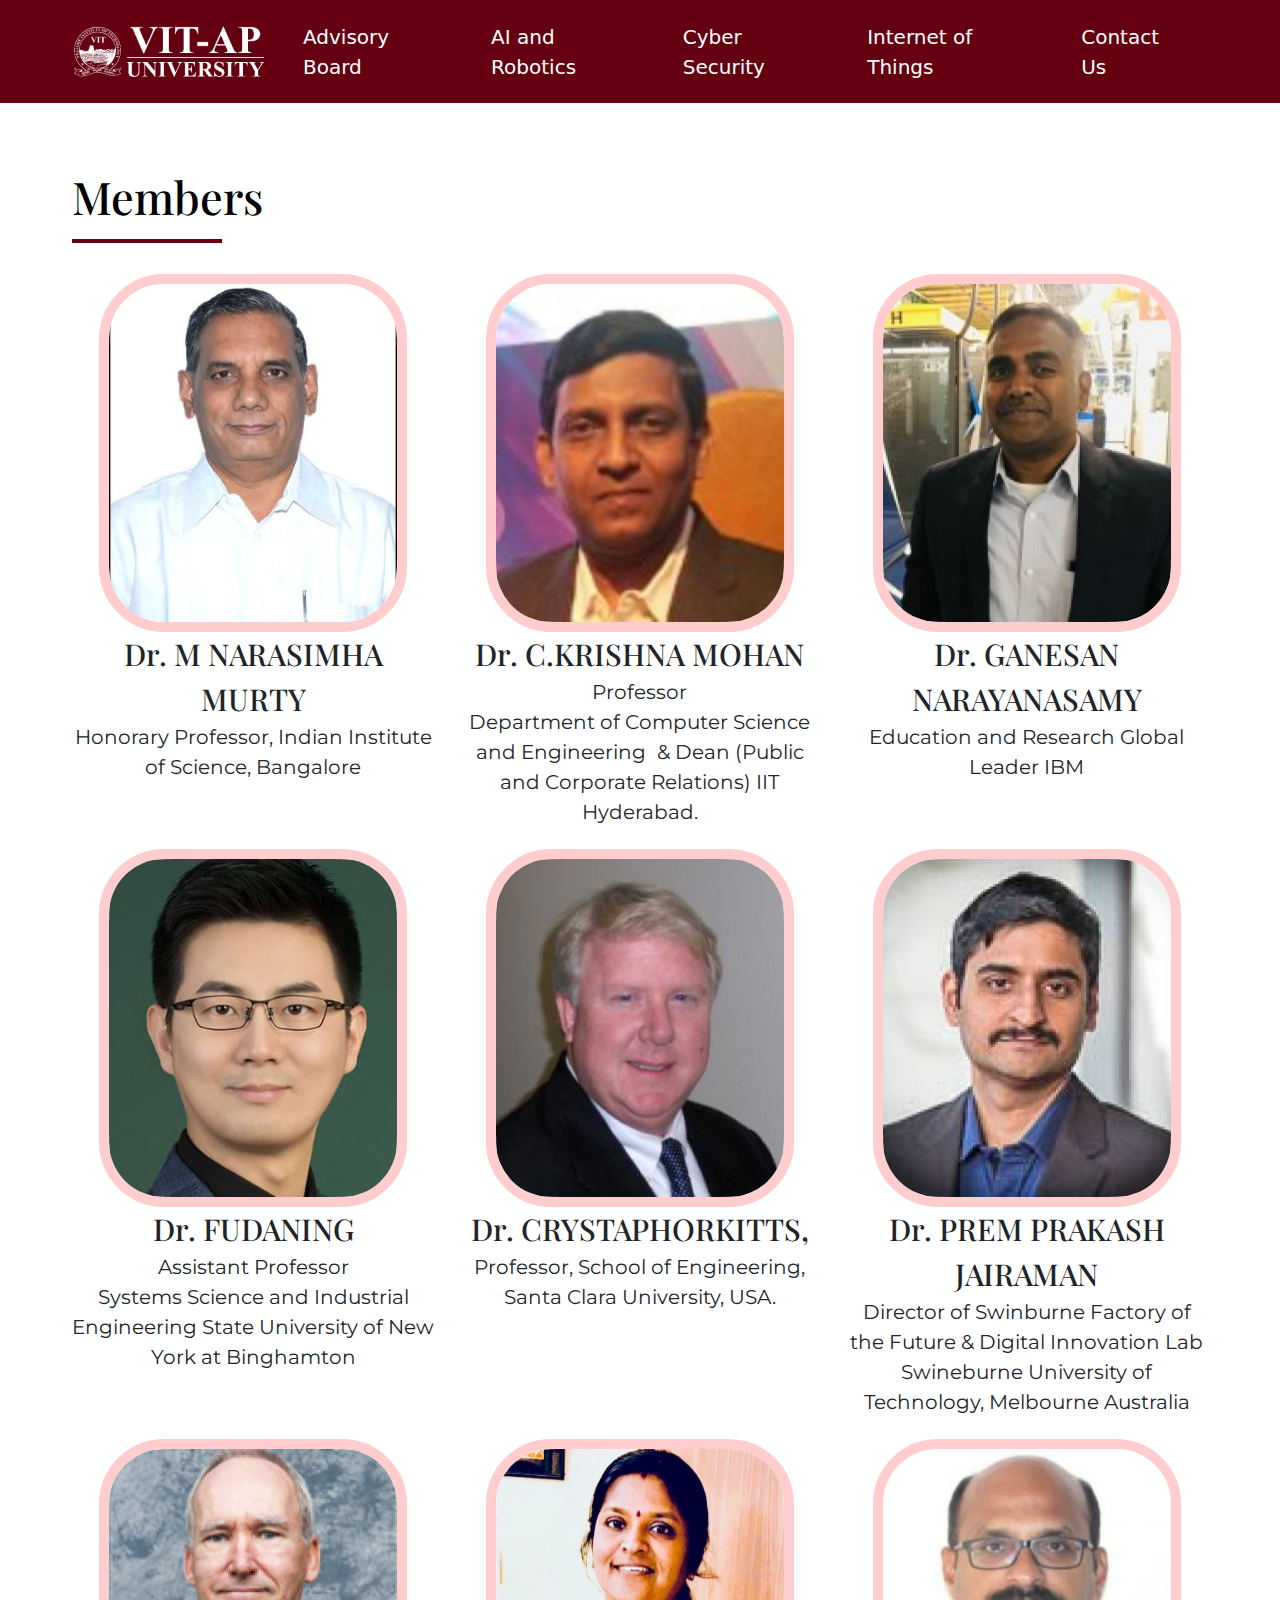
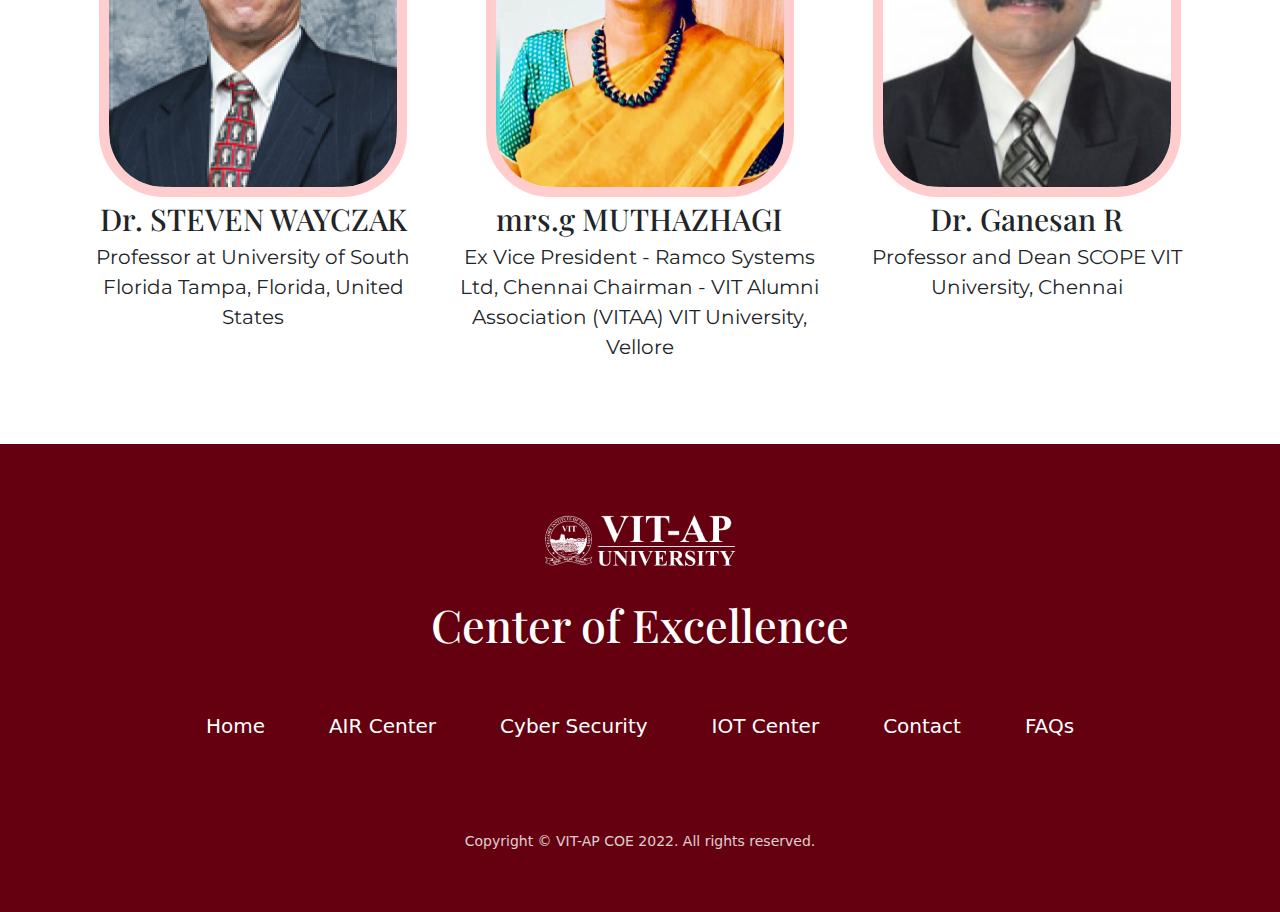
==== advisory.html @ a1fdff77 "frontend" ====
<!DOCTYPE html>
<html lang="en">
<head>
    <meta charset="UTF-8">
    <meta http-equiv="X-UA-Compatible" content="IE=edge">
    <meta name="viewport" content="width=device-width, initial-scale=1.0">
    <link rel="stylesheet" href="css/bootstrap.min.css">
    <link href="https://fonts.googleapis.com/css2?family=Montserrat:wght@500&display=swap" rel="stylesheet">
<link href="https://fonts.googleapis.com/css2?family=Playfair+Display:wght@500&display=swap" rel="stylesheet">
<link href="https://fonts.googleapis.com/css2?family=Montserrat&display=swap" rel="stylesheet">
    <link rel="stylesheet" href="air.css">
    <title>VIT-AP</title>
</head>
<body>
    <nav class="navbar navbar-expand-lg navbar-light ">
        <div class="container-fluid">
            <a class="navbar-brand" href="index.html#homepage">
                <img src="images/formlogo.png" alt="" srcset="">
            </a>
            <button class="navbar-toggler" type="button" data-bs-toggle="collapse" data-bs-target="#navbarNav"
                aria-controls="navbarNav" aria-expanded="false" aria-label="Toggle navigation">
                <span class="navbar-toggler-icon"></span>
            </button>
            <div class="collapse navbar-collapse" id="navbarNav">
                <ul class="ms-auto navbar-nav">
                    <li class="nav-item">
                        <a class="nav-link"href="advisory.html">Advisory Board</a>
                    </li>
                    <li class="nav-item">
                        <a class="nav-link" href="air.html">AI and Robotics</a>
                    </li>
                    <li class="nav-item">
                        <a class="nav-link" href="cs.html">Cyber Security</a>
                    </li>
                    <li class="nav-item">
                        <a class="nav-link" href="iot.html">Internet of Things</a>
                    </li>
                    
                    <li class="nav-item">
                        <a class="nav-link"href="contactus.html">Contact Us</a>
                    </li>
                </ul>
            </div>
        </div>
    </nav>
    <div class="main__body">
        <div class="row">
            <div class="text__box col-lg-9">
                <h1>Members</h1>
                <hr>
            </div>
            <div class="profile_images col-lg-4">
                <figure><img src="images/image1.png" alt="" class="images_subject">
                    <figcaption class="image_caption">Dr. M NARASIMHA MURTY</figcaption>
                    <figcaption>Honorary Professor,

                        Indian Institute of Science,
                        
                        Bangalore </figcaption>
                </figure>

            </div>
            <div class="profile_images col-lg-4">
                <figure>
                    <img src="images/Rectangle 5.jpg" alt="" class="images_subject">
                    <figcaption class="image_caption">Dr. C.KRISHNA MOHAN</figcaption>
                    <figcaption>Professor</figcaption>
                    <figcaption>
                        Department of Computer Science and Engineering   &
                        
                        Dean (Public and Corporate Relations)
                        
                        IIT Hyderabad.</figcaption>
                </figure>

            </div>
            <div class="profile_images col-lg-4">
                <figure>
                    <img src="images/image3.png" alt="" class="images_subject">
                    <figcaption class="image_caption">Dr. GANESAN NARAYANASAMY</figcaption>
                    <figcaption>Education and Research Global Leader

                        IBM </figcaption>
                </figure>
            </div>
            <div class="profile_images col-lg-4">
                <figure>
                    <img src="images/image4.png" alt="" class="images_subject">
                    <figcaption class="image_caption">Dr. FUDANING</figcaption>
                    <figcaption>Assistant Professor </figcaption>
                    <figcaption>Systems Science and Industrial Engineering

                        State University of New York at Binghamton</figcaption>
                </figure>
            </div>
            <div class="profile_images col-lg-4">
                <figure>
                    <img src="images/image5.png" alt="" class="images_subject">
                    <figcaption class="image_caption">Dr. CRYSTAPHORKITTS,</figcaption>
                    <figcaption>Professor, School of Engineering, </figcaption>
                    <figcaption>Santa Clara University, USA.</figcaption>
                </figure>
            </div>
            <div class="profile_images col-lg-4">
                <figure>
                    <img src="images/image6.png" alt="" class="images_subject">
                    <figcaption class="image_caption">Dr. PREM PRAKASH JAIRAMAN</figcaption>
                    <figcaption>Director of Swinburne Factory of the Future

                        & Digital Innovation Lab
                        
                        Swineburne University of Technology, 
                        
                        Melbourne Australia </figcaption>
                </figure>
            </div>
            <div class="profile_images col-lg-4">
                <figure>
                    <img src="images/image7.png" alt="" class="images_subject">
                    <figcaption class="image_caption">Dr. STEVEN WAYCZAK</figcaption>
                    <figcaption>Professor at University of South Florida

                        Tampa, Florida, United States 
                        </figcaption>
                </figure>
            </div>
            <div class="profile_images col-lg-4">
                <figure>
                    <img src="images/image8.png" alt="" class="images_subject">
                    <figcaption class="image_caption">mrs.g MUTHAZHAGI</figcaption>
                    <figcaption>Ex Vice President - Ramco Systems Ltd, Chennai Chairman - VIT Alumni Association (VITAA) VIT University, Vellore</figcaption>
                </figure>
            </div>
            <div class="profile_images col-lg-4">
                <figure>
                    <img src="images/image9.png" alt="" class="images_subject">
                    <figcaption class="image_caption">Dr. Ganesan R</figcaption>
                    <figcaption>Professor and Dean SCOPE VIT University, Chennai</figcaption>
                </figure>
            </div>
        </div>
    </div>
    <footer class="footer__wrapper">
        <div class="footer__inner">
            <img src="images/formlogo.png" alt="" srcset="">
            <h1>Center of Excellence</h1>
            <div class="row mx-auto">
                <div style="width: fit-content;"><a href="index.html" class="nav-link">Home</a></div>
                <div style="width: fit-content;"><a href="air.html" class="nav-link">AIR Center</a></div>
                <div style="width: fit-content;"><a href="cs.html" class="nav-link">Cyber Security</a></div>
                <div style="width: fit-content;"><a href="iot.html" class="nav-link">IOT Center</a></div>
                <div style="width: fit-content;"><a href="contactus.html" class="nav-link">Contact</a></div>
                <div style="width: fit-content;"><a href="index.html" class="nav-link">FAQs</a></div>
            </div>
            <div class="row mx-auto">
                <div style="width: fit-content;"><a href="" class="social__link"><i class='bx bxl-facebook'></i></a>
                </div>
                <div style="width: fit-content;"><a href="" class="social__link"><i class='bx bxl-twitter'></i></a>
                </div>
                <div style="width: fit-content;"><a href="" class="social__link"><i class='bx bxl-instagram'></i></a>
                </div>
            </div>
            <div class="mx-auto copyright__text">Copyright © VIT-AP COE 2022. All rights reserved.</div>
        </div>
    </footer>
</body>
<script src="js/jquery-1.11.3.min.js"></script>
<script src="js/bootstrap.bundle.min.js"></script>
</html>
---- air.css ----
:root {
    --primary-color: #650010;
}
.navbar {
    background-color: var(--primary-color);
    padding: 10px 60px;
}
h1{
    font-family: Playfair Display;
font-style: normal;
font-weight: 500;
font-size: 45px;
color: #000000;
}
div {
    font-size: 20px;
}
.navbar {
    background-color: var(--primary-color);
    padding: 10px 60px;
}

.nav-link {
    color: white !important;
    font-size: 20px;
    padding: 0px 20px !important;
}

.main__body {
    padding: 60px;
}

hr {
    border: solid 2px var(--primary-color);
    font-weight: bold;
    opacity: 1;
    width: 150px;
    margin-bottom: 25px;
}

h3 {
    color: var(--primary-color);
}

.main__body div {
    margin: 3px 0px;
}

/* .text__box {
    text-align: justify;
} */

.img__box {
    display: flex;
    align-items: center;
    justify-content: center;
    flex-direction: column;
}

.img__box img {
    width: 100%;
}

.footer__wrapper {
    background-color: var(--primary-color);
    text-align: center;
    padding: 60px;
}

.footer__wrapper h1 {
    color: white;
    margin-top: 20px;
    justify-content: center;
    justify-items: center;
    align-items: center;
}

.footer__wrapper .nav-link {
    padding: 0;
    font-size: 20px;
}

.footer__inner div {
    width: fit-content;
    margin-top: 30px;
}

.social__link {
    color: white;
    transition: all 0.5s;
}

.social__link:hover {
    color: rgba(255, 255, 255, 0.493);
}

.copyright__text {
    font-size: 14px;
    color: white;
    opacity: 0.8;
}
.images_subject{
    border:10px solid #FFCDCD;
    border-radius: 65px;
    width: 308px;
    height: 358px;
}
.image_caption{
    /* margin-left: 55px; */
    text-align: center;
    font-family: playfair Display;
    font-weight: 500;
    font-size: 30px;
}
figcaption{
    font-family: Montserrat;
    font-weight: 400;
    font-size: 20px;
}
.profile_images{
    text-align: center;
}
@media (max-width:1200px){ 
 .mySlides{
     flex-direction: column;
 }
 .mySlides2{
    flex-direction: column;
}

 .coursel_images{
    border:10px solid #FFCDCD;
    border-radius: 65px;
    width: 300px !important;
    height: 325px !important;
    margin: 0 !important;
  }
  .coursel_text{
    margin: 10px 20px !important;
    /* font-size: 1.2rem; */
    }
    .coursel_text2{
        padding-left: 15px; 
        margin: 10px 20px !important;
    }
}
@media (max-width:600px) {
    .home__inner {
        padding: 10px;
    }
    .navbar {
        padding: 10px;
    }
    .main__body {
        padding: 10px;
    }
    div {
        font-size: 14px;
        text-align: left;
    }
    .home__inner h1 {
        font-size: 30px;
        font-weight: 500;
        margin: 0;
    }
    .home__inner div {
        font-size: 16px;
        font-weight: 400;
    }
    .button {
        padding: 12px 18px;
        font-size: 16px;
        color: white;
        margin-right: 20px;
        margin-top: 15px;
        transition: all 0.5s;
    }
}
h4{
    font-family: Playfair Display;
    font-style: normal;
font-weight: 500;
font-size: 30px;
    font-style: normal;
    color: #FFFFFF;
}
.slideshow-container {
    position: relative;
    background: #650010;
  }
  .coursel_images{
    border:10px solid #FFCDCD;
    border-radius: 65px;
    margin-left: 55px; 
    width: 326px;
    height: 385px;
    margin-top: 26px;
    /* margin:auto ; */
  }
  /* Slides */
  .mySlides {
    display: none;
    color: white;
    align-items: center;
    padding: 0px 0px;
  }
  .mySlides2{
    display: none;
    color: white;
    align-items: center;
    padding: 0px opx;
  }
  .coursel_text{
    margin: 0px 45px !important;
  }
  .coursel_text2{
    margin: 0px 45px !important;
  }
  
  /* Next & previous buttons */
  .prev, .next {
    cursor: pointer;
    position: absolute;
    top: 50%;
    width: auto;
    /* margin-top: -30px; */
    padding: 16px;
    color: #888;
    font-weight: bold;
    font-size: 20px;
    border-radius: 0 3px 3px 0;
    user-select: none;
  }
  
  /* Position the "next button" to the right */
  .next {
    position: absolute;
    right: 0;
    border-radius: 3px 0 0 3px;
  }
  
  /* On hover, add a black background color with a little bit see-through */
  .prev:hover, .next:hover {
    background-color: rgba(0,0,0,0.8);
    color: white;
  }
  
  /* The dot/bullet/indicator container */
  .dot-container {
    text-align: center;
    padding: 20px;
    background: var(--primary-color);
  }
  .main_slide{
      background-color: #650010;
      border-radius: 15px;
      display: flex;
      flex-direction: column;
      justify-content: center;
  }
  
  /* The dots/bullets/indicators */
  .dot {
    cursor: pointer;
    height: 11px;
    width: 11px;
    margin: 0 2px;
    background-color:white;
    border-radius: 50%;
    display: inline-block;
    transition: background-color 0.6s ease;
  }
  .dot2{
    cursor: pointer;
    height: 11px;
    width: 11px;
    margin: 0 2px;
    background-color: white;
    border-radius: 50%;
    display: inline-block;
    transition: background-color 0.6s ease;
  }
  /* Add a background color to the active dot/circle */
  .active, .dot:hover {
    background-color: #717171;
  }
  
  /* Add an italic font style to all quotes */
  q {font-style: italic;}
  
  /* Add a blue color to the author */
  .author {color: cornflowerblue;}



  /* COROUSEL */
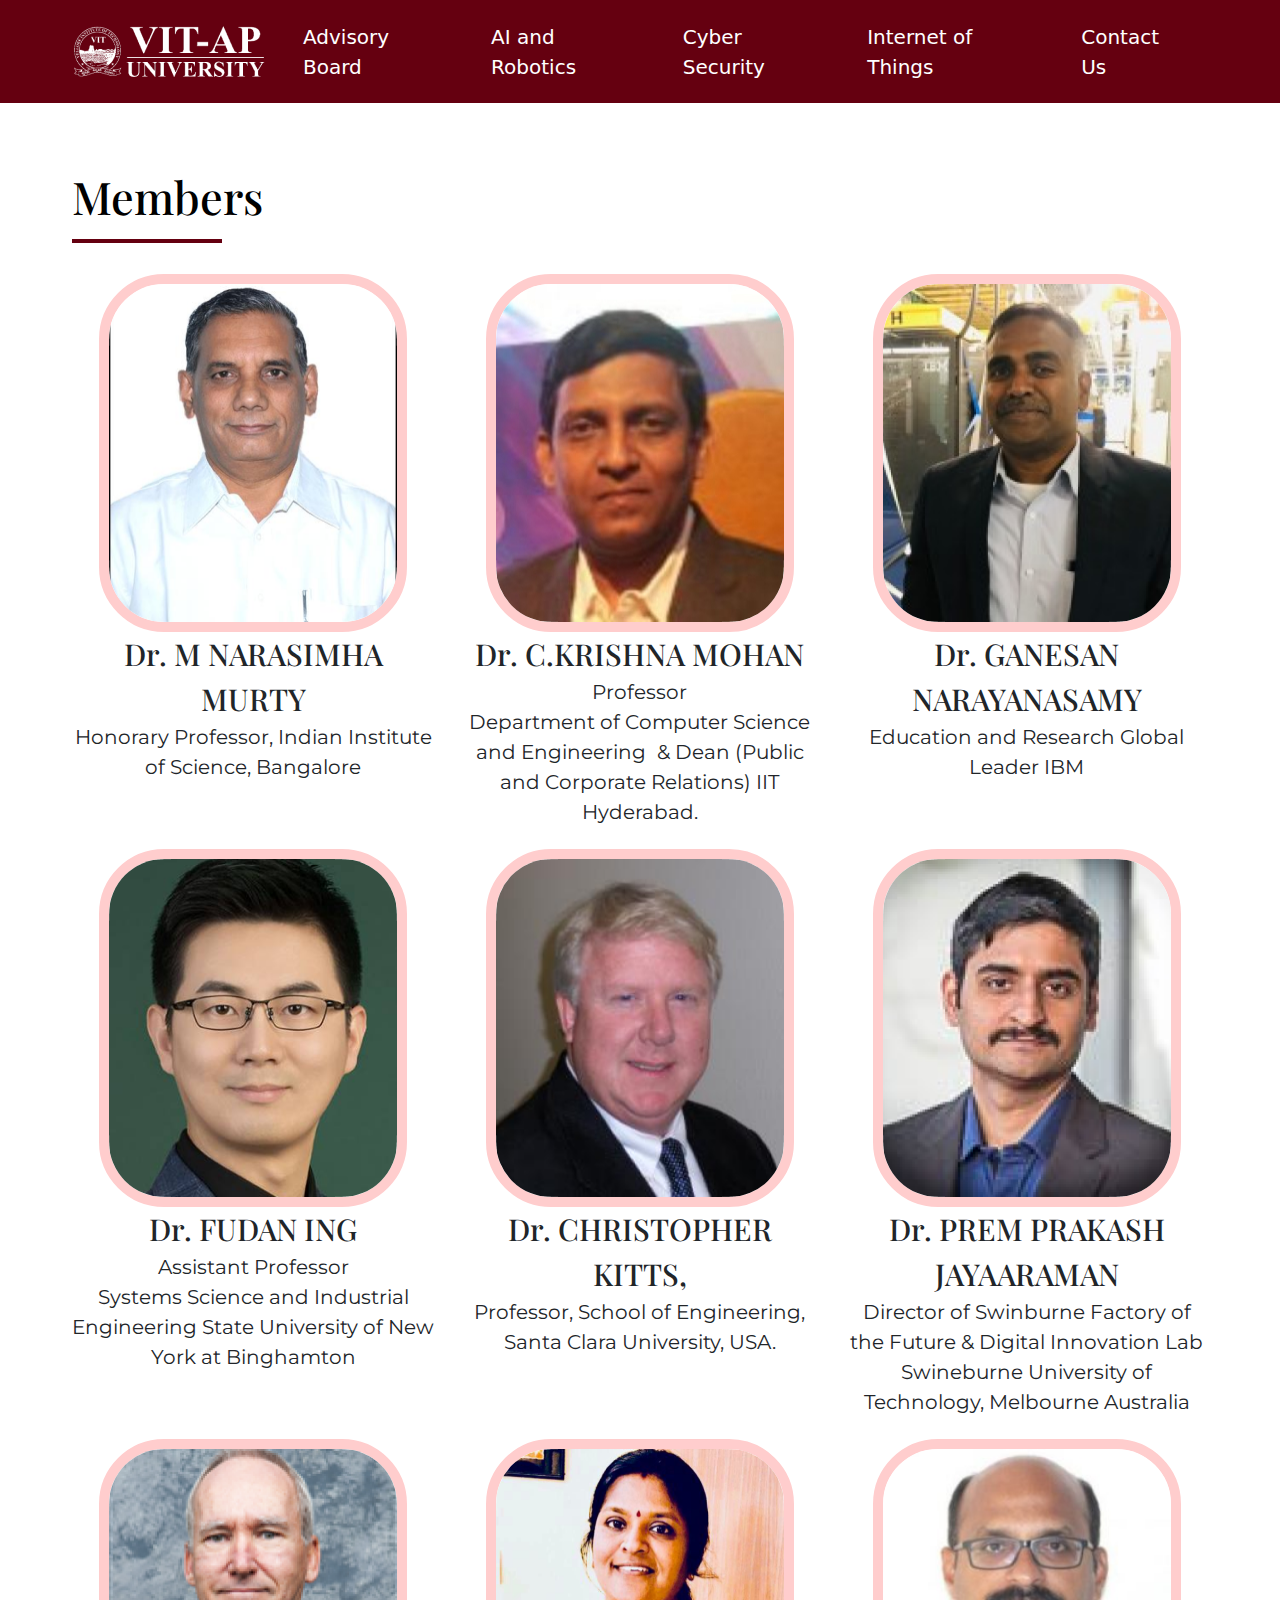
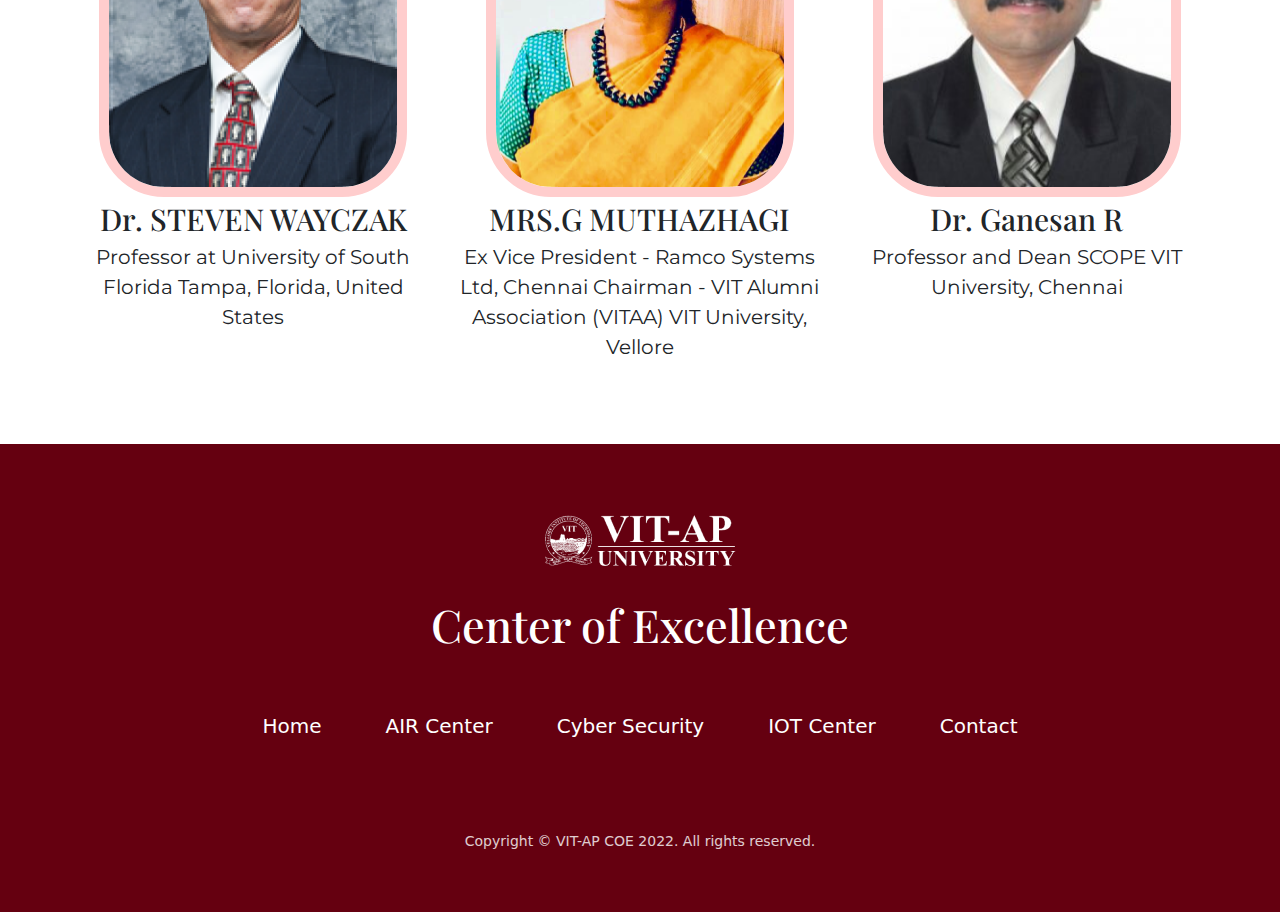
==== commit 0389b60c: "final review" ====
--- a/advisory.html
+++ b/advisory.html
@@ -86,7 +86,7 @@
             <div class="profile_images col-lg-4">
                 <figure>
                     <img src="images/image4.png" alt="" class="images_subject">
-                    <figcaption class="image_caption">Dr. FUDANING</figcaption>
+                    <figcaption class="image_caption">Dr. FUDAN ING</figcaption>
                     <figcaption>Assistant Professor </figcaption>
                     <figcaption>Systems Science and Industrial Engineering
 
@@ -96,7 +96,7 @@
             <div class="profile_images col-lg-4">
                 <figure>
                     <img src="images/image5.png" alt="" class="images_subject">
-                    <figcaption class="image_caption">Dr. CRYSTAPHORKITTS,</figcaption>
+                    <figcaption class="image_caption">Dr. CHRISTOPHER KITTS,</figcaption>
                     <figcaption>Professor, School of Engineering, </figcaption>
                     <figcaption>Santa Clara University, USA.</figcaption>
                 </figure>
@@ -104,7 +104,7 @@
             <div class="profile_images col-lg-4">
                 <figure>
                     <img src="images/image6.png" alt="" class="images_subject">
-                    <figcaption class="image_caption">Dr. PREM PRAKASH JAIRAMAN</figcaption>
+                    <figcaption class="image_caption">Dr. PREM PRAKASH JAYAARAMAN</figcaption>
                     <figcaption>Director of Swinburne Factory of the Future
 
                         & Digital Innovation Lab
@@ -127,7 +127,7 @@
             <div class="profile_images col-lg-4">
                 <figure>
                     <img src="images/image8.png" alt="" class="images_subject">
-                    <figcaption class="image_caption">mrs.g MUTHAZHAGI</figcaption>
+                    <figcaption class="image_caption">MRS.G MUTHAZHAGI</figcaption>
                     <figcaption>Ex Vice President - Ramco Systems Ltd, Chennai Chairman - VIT Alumni Association (VITAA) VIT University, Vellore</figcaption>
                 </figure>
             </div>
@@ -150,7 +150,6 @@
                 <div style="width: fit-content;"><a href="cs.html" class="nav-link">Cyber Security</a></div>
                 <div style="width: fit-content;"><a href="iot.html" class="nav-link">IOT Center</a></div>
                 <div style="width: fit-content;"><a href="contactus.html" class="nav-link">Contact</a></div>
-                <div style="width: fit-content;"><a href="index.html" class="nav-link">FAQs</a></div>
             </div>
             <div class="row mx-auto">
                 <div style="width: fit-content;"><a href="" class="social__link"><i class='bx bxl-facebook'></i></a>
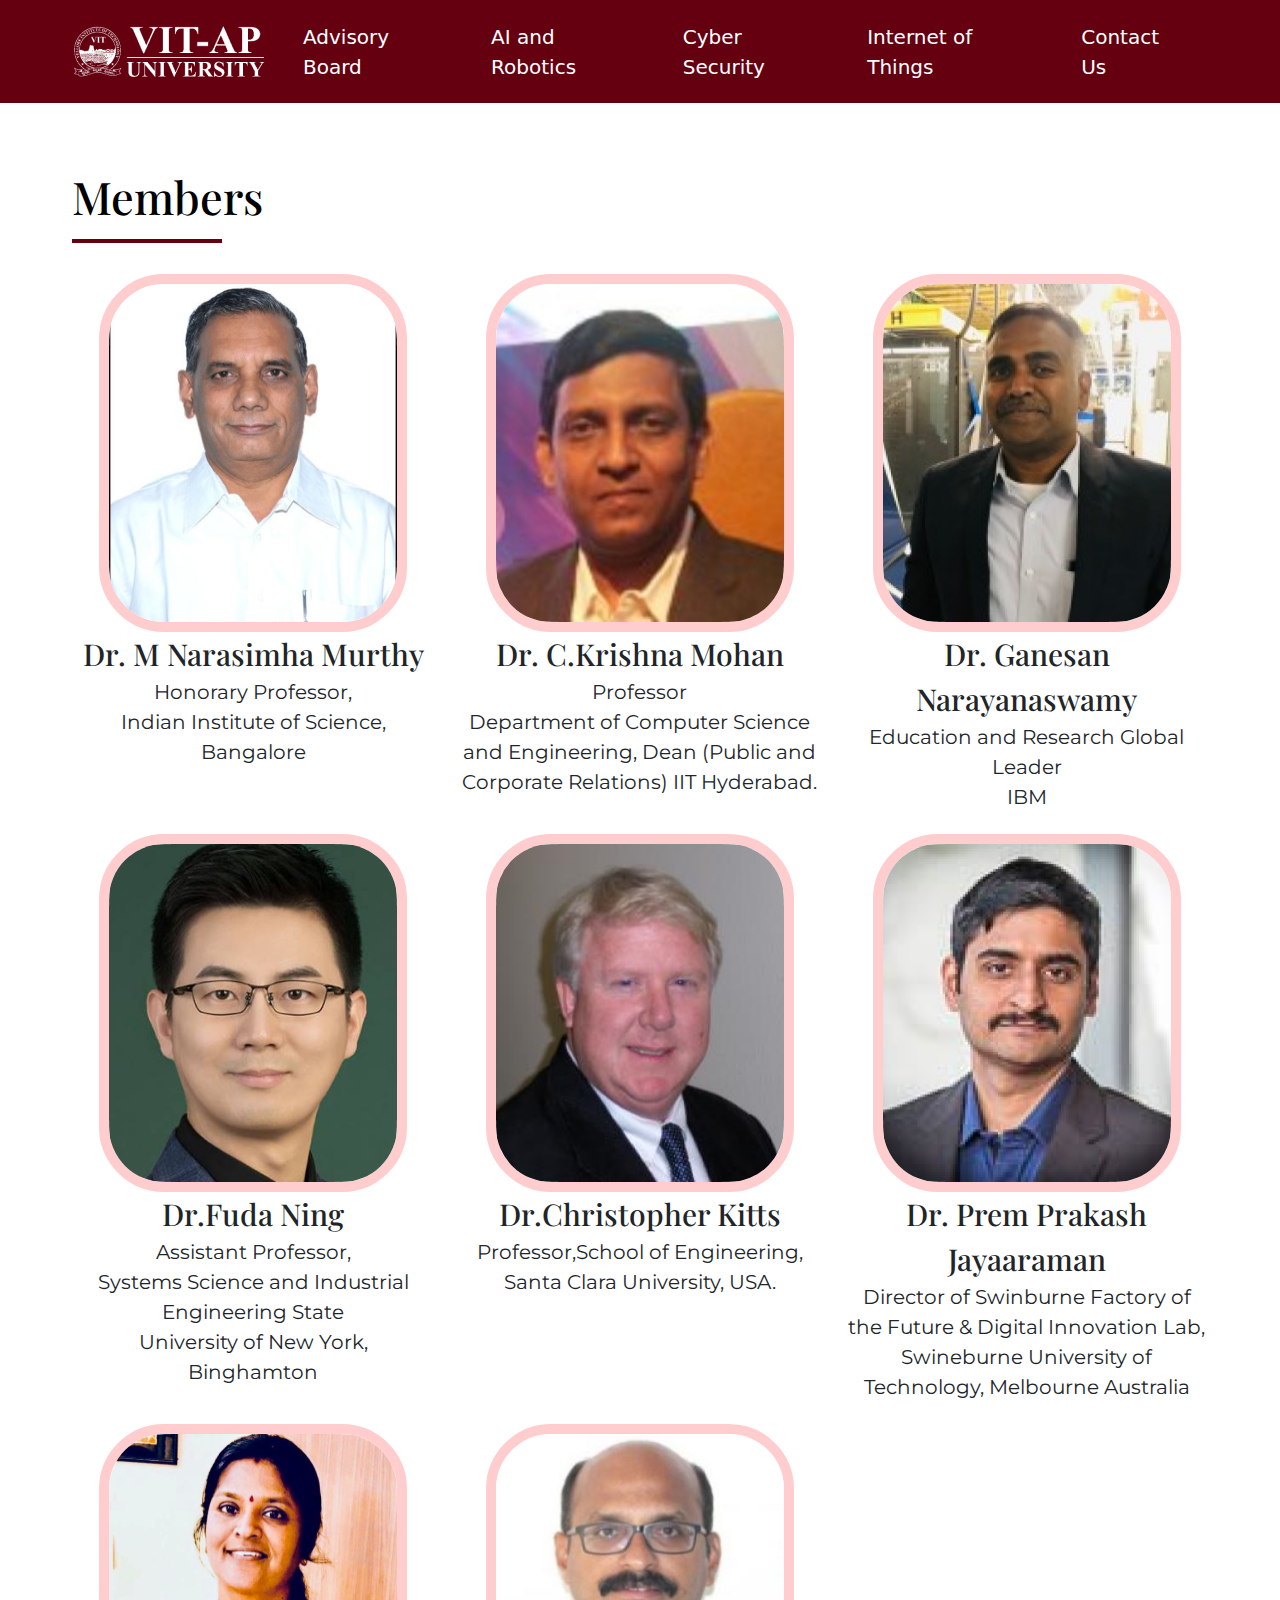
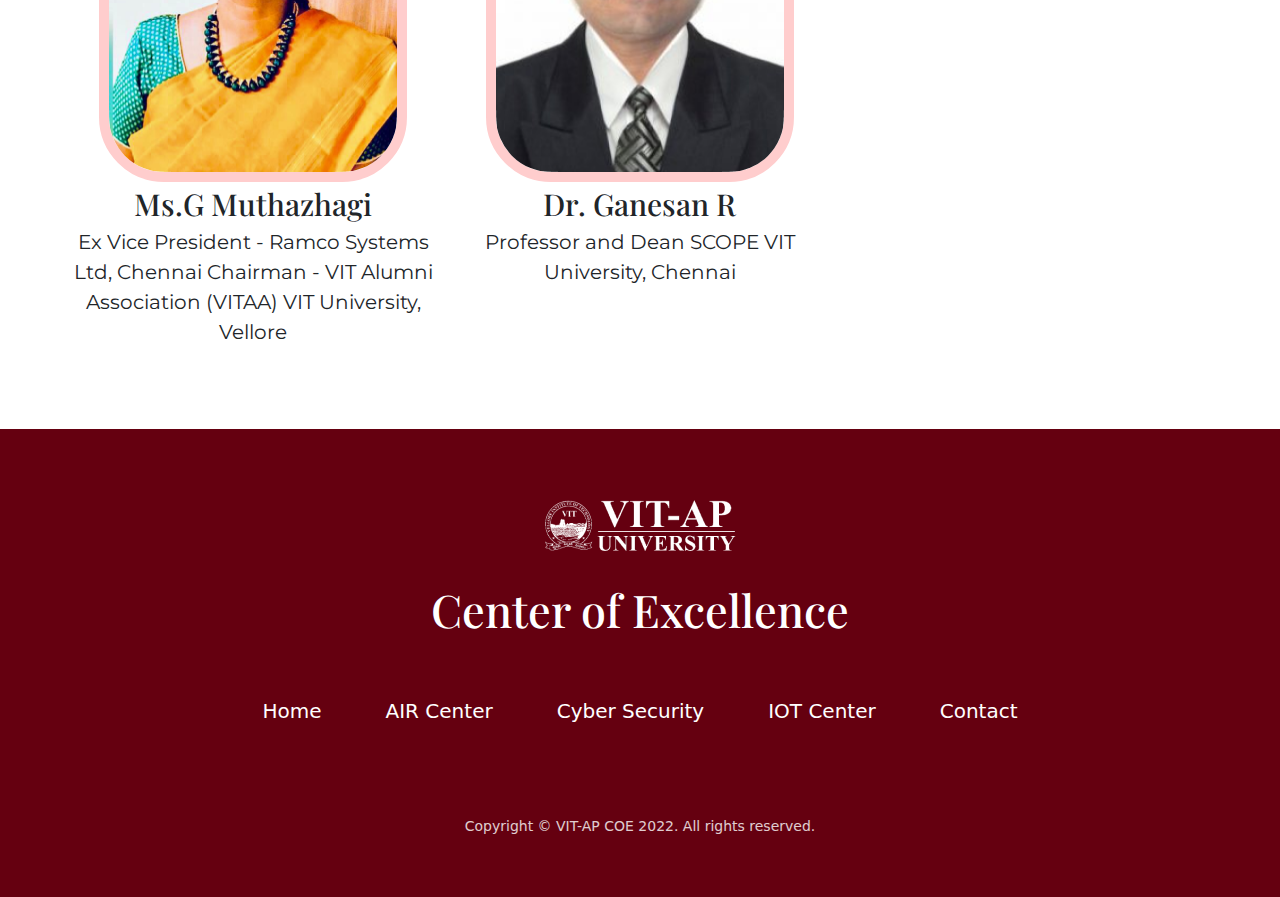
==== commit d2b8a806: "advisory board" ====
--- a/advisory.html
+++ b/advisory.html
@@ -17,7 +17,7 @@
             <a class="navbar-brand" href="index.html#homepage">
                 <img src="images/formlogo.png" alt="" srcset="">
             </a>
-            <button class="navbar-toggler" type="button" data-bs-toggle="collapse" data-bs-target="#navbarNav"
+            <button class="navbar-toggler" type="button" data-bs-toggle="collapse" data-bs-target="#navbarNav"syle="color:whiite"
                 aria-controls="navbarNav" aria-expanded="false" aria-label="Toggle navigation">
                 <span class="navbar-toggler-icon"></span>
             </button>
@@ -51,11 +51,9 @@
             </div>
             <div class="profile_images col-lg-4">
                 <figure><img src="images/image1.png" alt="" class="images_subject">
-                    <figcaption class="image_caption">Dr. M NARASIMHA MURTY</figcaption>
-                    <figcaption>Honorary Professor,
-
+                    <figcaption class="image_caption">Dr. M Narasimha Murthy</figcaption>
+                    <figcaption>Honorary Professor,<br>
                         Indian Institute of Science,
-                        
                         Bangalore </figcaption>
                 </figure>
 
@@ -63,13 +61,11 @@
             <div class="profile_images col-lg-4">
                 <figure>
                     <img src="images/Rectangle 5.jpg" alt="" class="images_subject">
-                    <figcaption class="image_caption">Dr. C.KRISHNA MOHAN</figcaption>
+                    <figcaption class="image_caption">Dr. C.Krishna Mohan</figcaption>
                     <figcaption>Professor</figcaption>
                     <figcaption>
-                        Department of Computer Science and Engineering   &
-                        
+                        Department of Computer Science and Engineering,
                         Dean (Public and Corporate Relations)
-                        
                         IIT Hyderabad.</figcaption>
                 </figure>
 
@@ -77,57 +73,52 @@
             <div class="profile_images col-lg-4">
                 <figure>
                     <img src="images/image3.png" alt="" class="images_subject">
-                    <figcaption class="image_caption">Dr. GANESAN NARAYANASAMY</figcaption>
-                    <figcaption>Education and Research Global Leader
-
+                    <figcaption class="image_caption">Dr. Ganesan Narayanaswamy</figcaption>
+                    <figcaption>Education and Research Global Leader<br>
                         IBM </figcaption>
                 </figure>
             </div>
             <div class="profile_images col-lg-4">
                 <figure>
                     <img src="images/image4.png" alt="" class="images_subject">
-                    <figcaption class="image_caption">Dr. FUDAN ING</figcaption>
-                    <figcaption>Assistant Professor </figcaption>
+                    <figcaption class="image_caption">Dr.Fuda Ning</figcaption>
+                    <figcaption>Assistant Professor,</figcaption>
                     <figcaption>Systems Science and Industrial Engineering
-
-                        State University of New York at Binghamton</figcaption>
+                        State <br>University of New York,<br>Binghamton</figcaption>
                 </figure>
             </div>
             <div class="profile_images col-lg-4">
                 <figure>
                     <img src="images/image5.png" alt="" class="images_subject">
-                    <figcaption class="image_caption">Dr. CHRISTOPHER KITTS,</figcaption>
-                    <figcaption>Professor, School of Engineering, </figcaption>
+                    <figcaption class="image_caption">Dr.Christopher Kitts</figcaption>
+                    <figcaption>Professor,School of Engineering, </figcaption>
                     <figcaption>Santa Clara University, USA.</figcaption>
                 </figure>
             </div>
             <div class="profile_images col-lg-4">
                 <figure>
                     <img src="images/image6.png" alt="" class="images_subject">
-                    <figcaption class="image_caption">Dr. PREM PRAKASH JAYAARAMAN</figcaption>
+                    <figcaption class="image_caption">Dr. Prem Prakash Jayaaraman</figcaption>
                     <figcaption>Director of Swinburne Factory of the Future
-
-                        & Digital Innovation Lab
-                        
+                        & Digital Innovation Lab,<br>
                         Swineburne University of Technology, 
-                        
                         Melbourne Australia </figcaption>
                 </figure>
             </div>
-            <div class="profile_images col-lg-4">
+            <!-- <div class="profile_images col-lg-4">
                 <figure>
                     <img src="images/image7.png" alt="" class="images_subject">
-                    <figcaption class="image_caption">Dr. STEVEN WAYCZAK</figcaption>
+                    <figcaption class="image_caption">Dr.Steven Wayczak</figcaption>
                     <figcaption>Professor at University of South Florida
 
                         Tampa, Florida, United States 
                         </figcaption>
                 </figure>
-            </div>
+            </div> -->
             <div class="profile_images col-lg-4">
                 <figure>
                     <img src="images/image8.png" alt="" class="images_subject">
-                    <figcaption class="image_caption">MRS.G MUTHAZHAGI</figcaption>
+                    <figcaption class="image_caption">Ms.G Muthazhagi</figcaption>
                     <figcaption>Ex Vice President - Ramco Systems Ltd, Chennai Chairman - VIT Alumni Association (VITAA) VIT University, Vellore</figcaption>
                 </figure>
             </div>
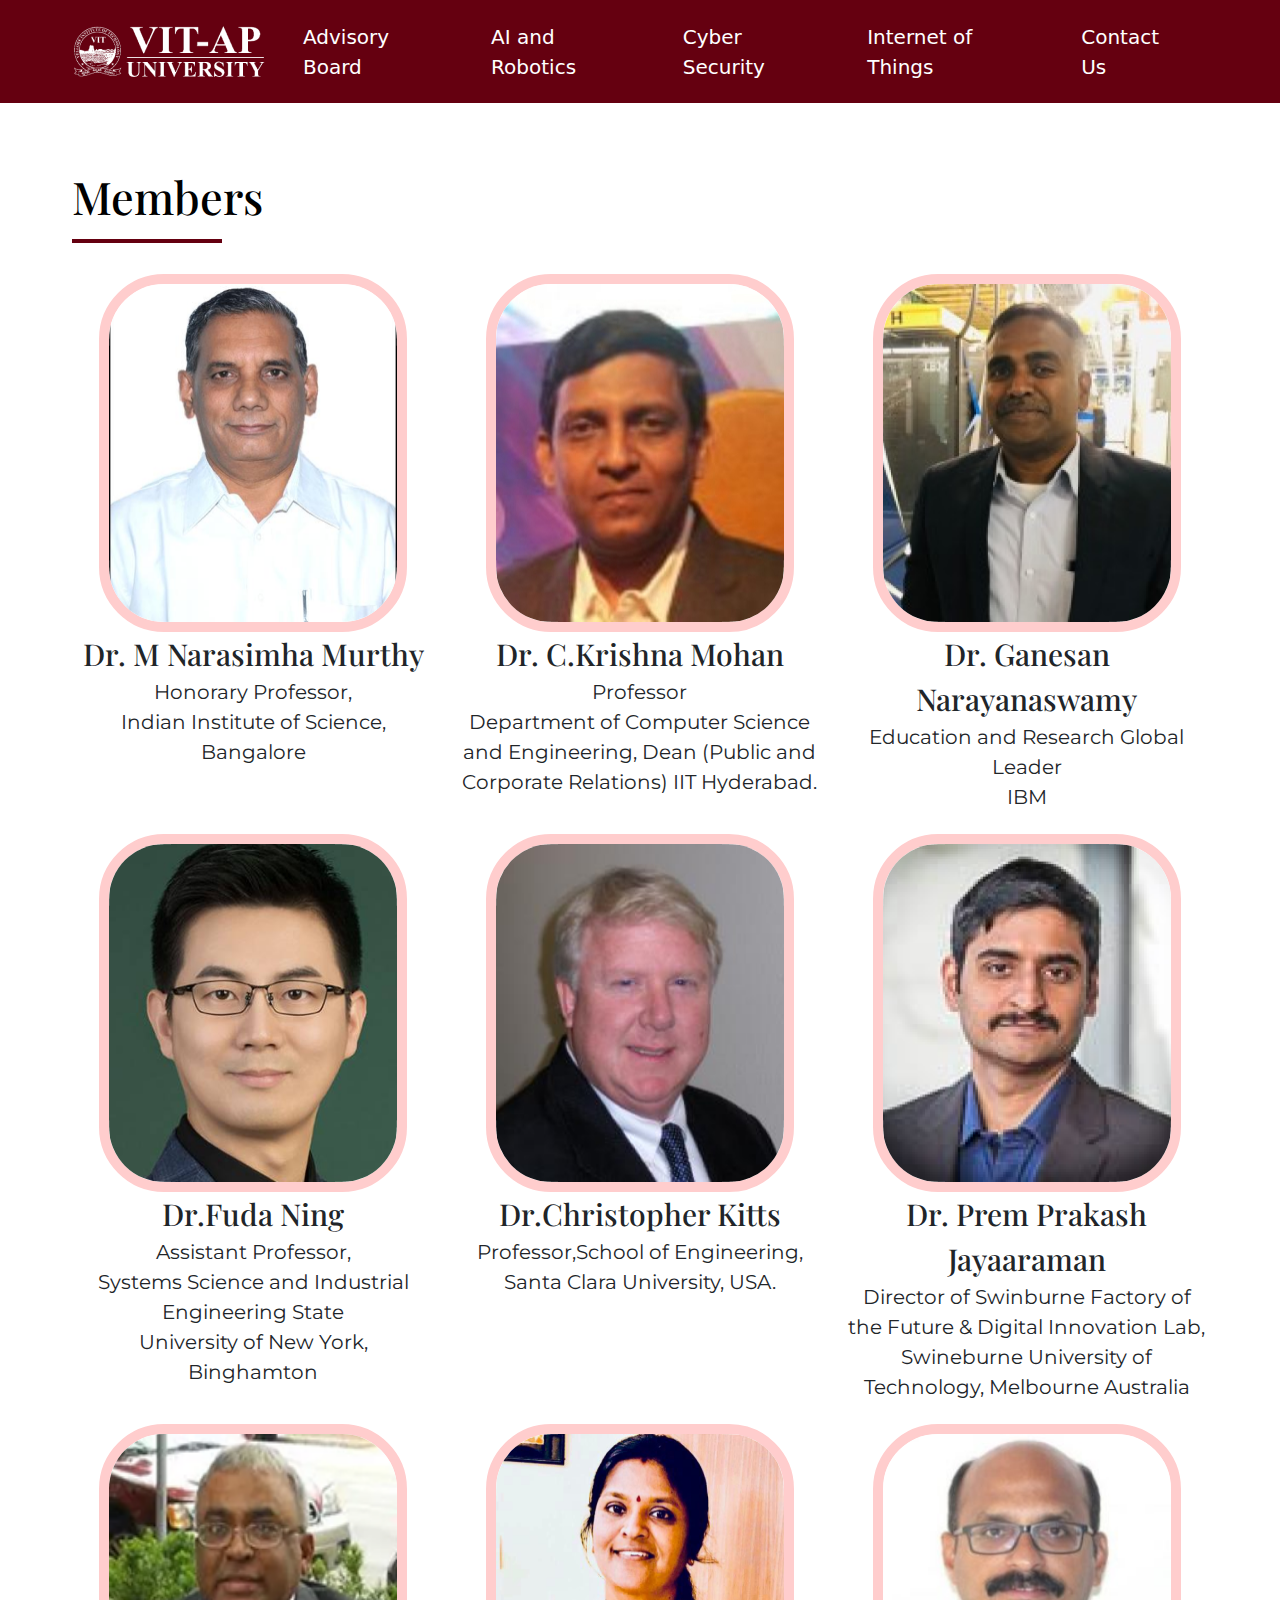
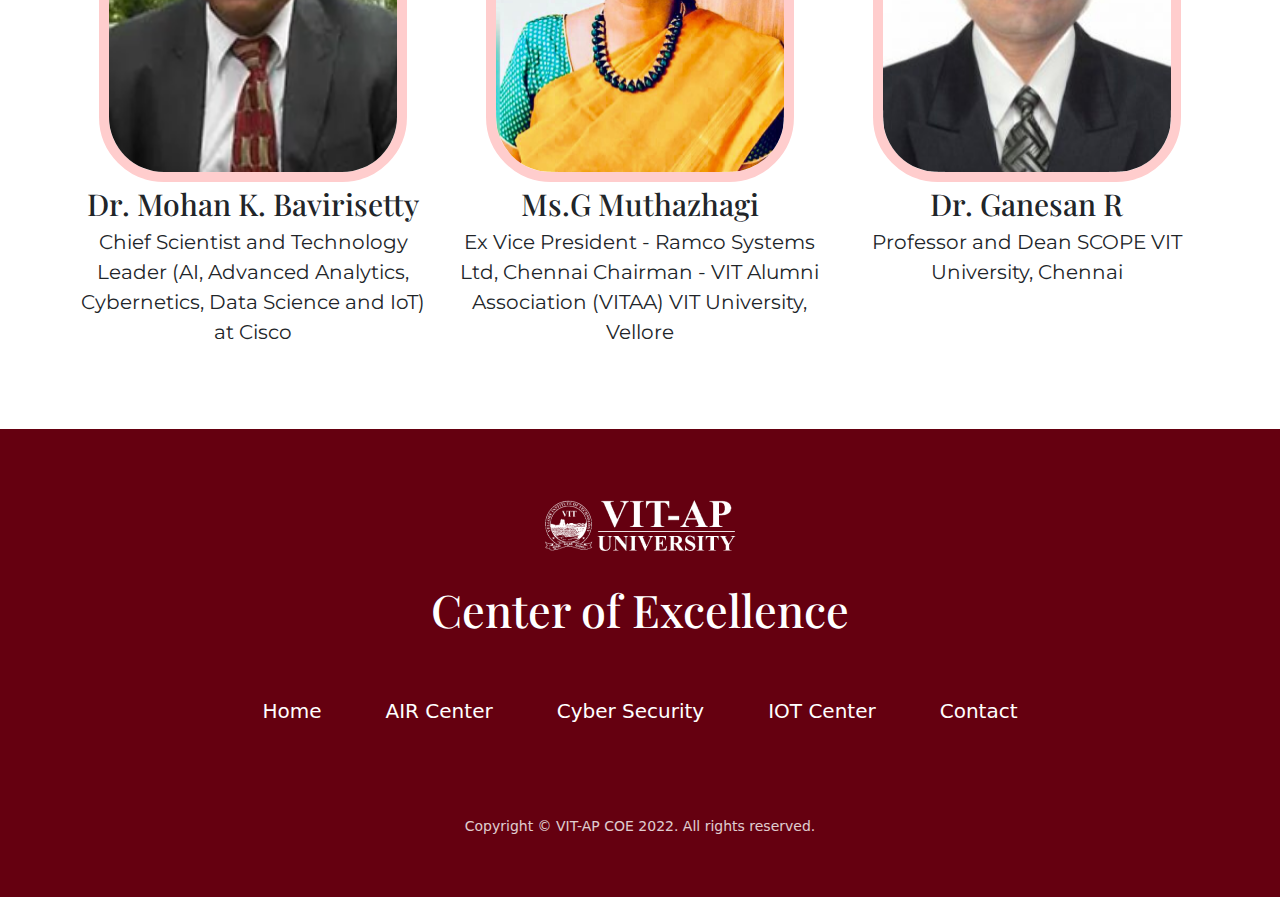
==== commit e9755899: "advisor board" ====
--- a/advisory.html
+++ b/advisory.html
@@ -105,6 +105,16 @@
                         Melbourne Australia </figcaption>
                 </figure>
             </div>
+            <div class="profile_images col-lg-4">
+                <figure>
+                    <img src="images/Advisor.png" alt="" class="images_subject">
+                    <figcaption class="image_caption">Dr. Mohan K. Bavirisetty</figcaption>
+                    <!-- <figcaption>Professor</figcaption> -->
+                    <figcaption>
+                        Chief Scientist and Technology Leader (AI, Advanced Analytics, Cybernetics, Data Science and IoT) at Cisco</figcaption>
+                </figure>
+
+            </div>
             <!-- <div class="profile_images col-lg-4">
                 <figure>
                     <img src="images/image7.png" alt="" class="images_subject">
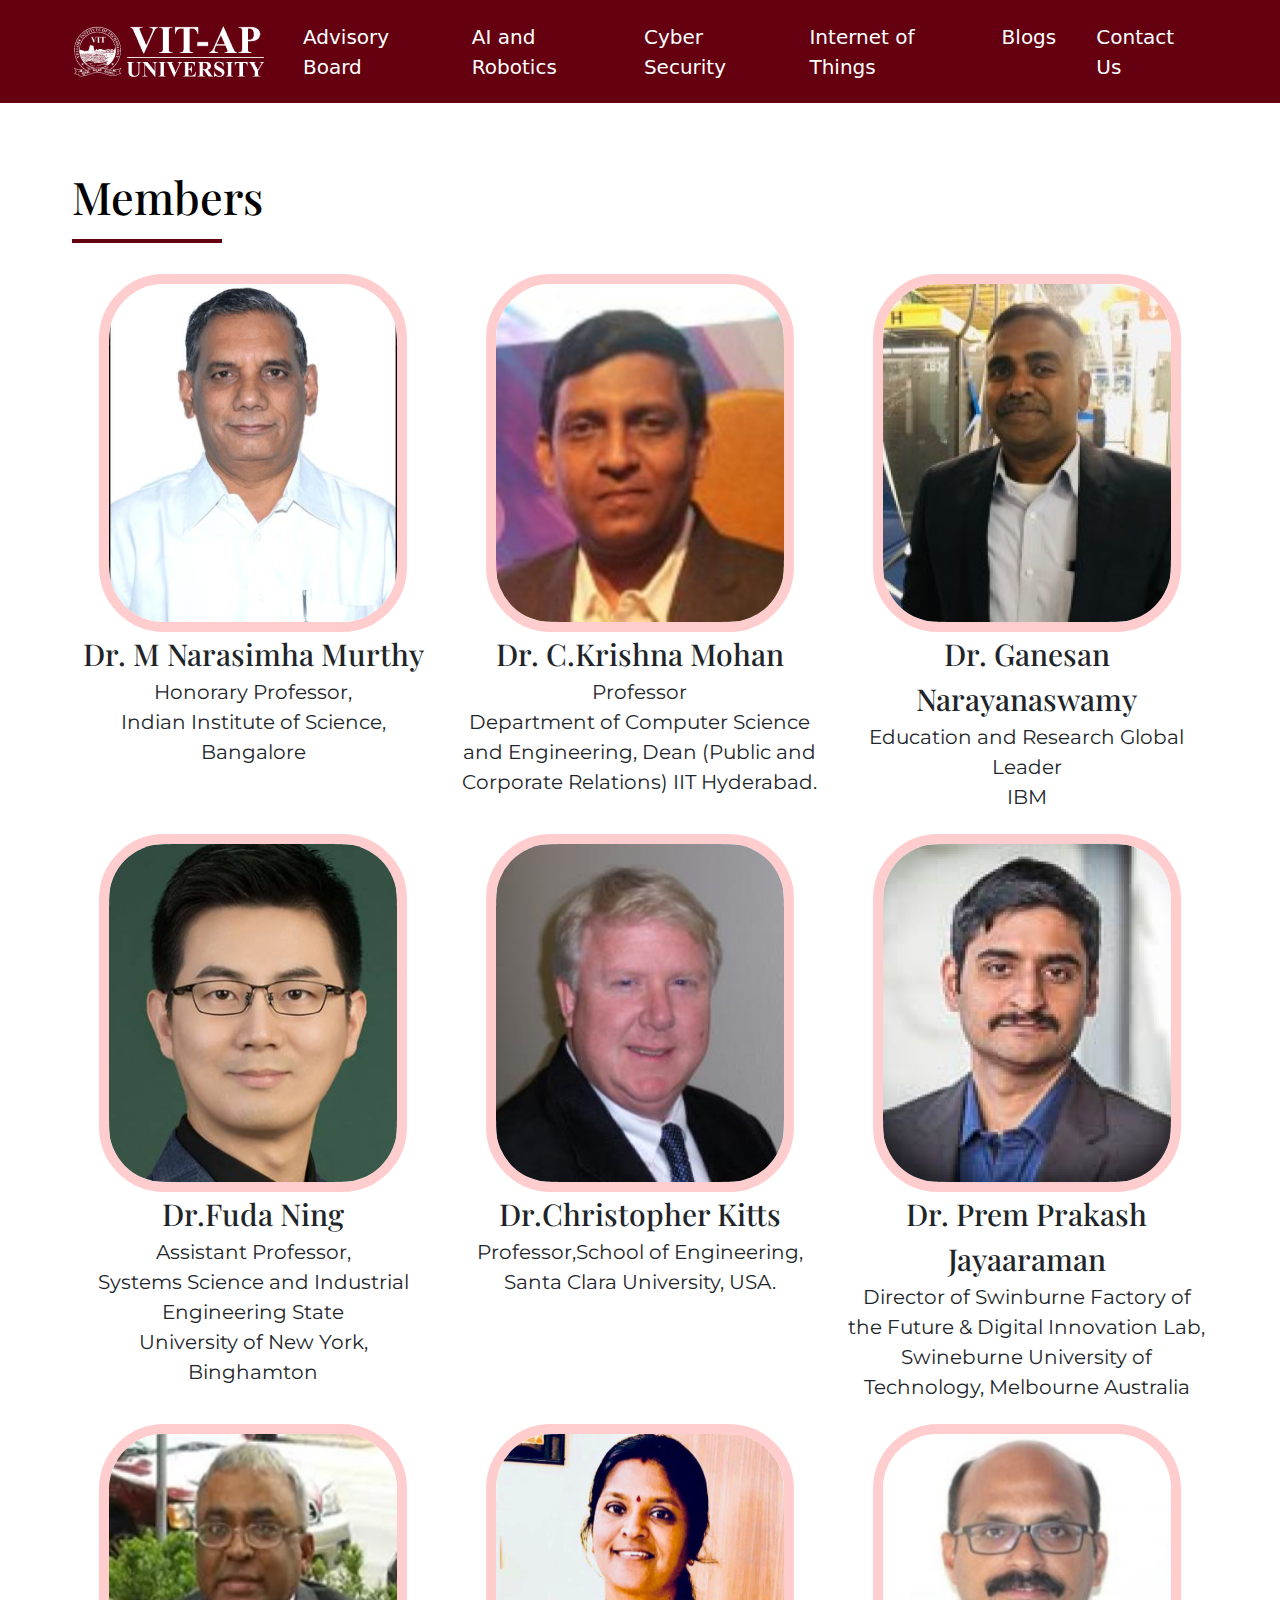
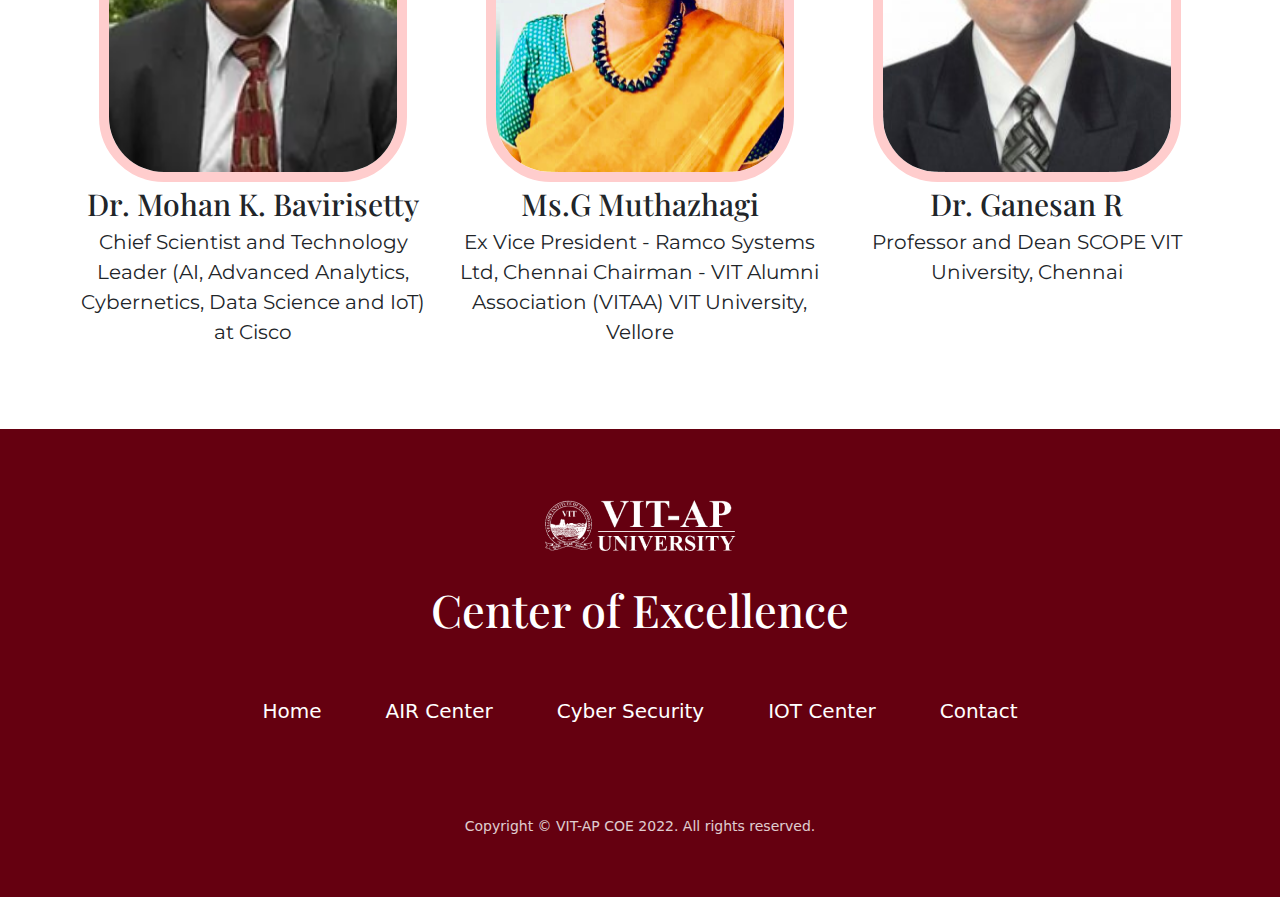
==== commit 0daddf2a: "Added Blogs section,changed IOT,title" ====
--- a/advisory.html
+++ b/advisory.html
@@ -9,7 +9,8 @@
 <link href="https://fonts.googleapis.com/css2?family=Playfair+Display:wght@500&display=swap" rel="stylesheet">
 <link href="https://fonts.googleapis.com/css2?family=Montserrat&display=swap" rel="stylesheet">
     <link rel="stylesheet" href="air.css">
-    <title>VIT-AP</title>
+    <link rel="icon" href="https://vitap.ac.in/wp-content/uploads/2020/07/cropped-logo_icon-1-32x32.png" sizes="32x32">
+    <title>VIT-AP – Apply Knowledge. Improve Life!</title>
 </head>
 <body>
     <nav class="navbar navbar-expand-lg navbar-light ">
@@ -35,7 +36,9 @@
                     <li class="nav-item">
                         <a class="nav-link" href="iot.html">Internet of Things</a>
                     </li>
-                    
+                    <li class="nav-item">
+                        <a class="nav-link" href="Blogs.html">Blogs</a>
+                      </li>
                     <li class="nav-item">
                         <a class="nav-link"href="contactus.html">Contact Us</a>
                     </li>
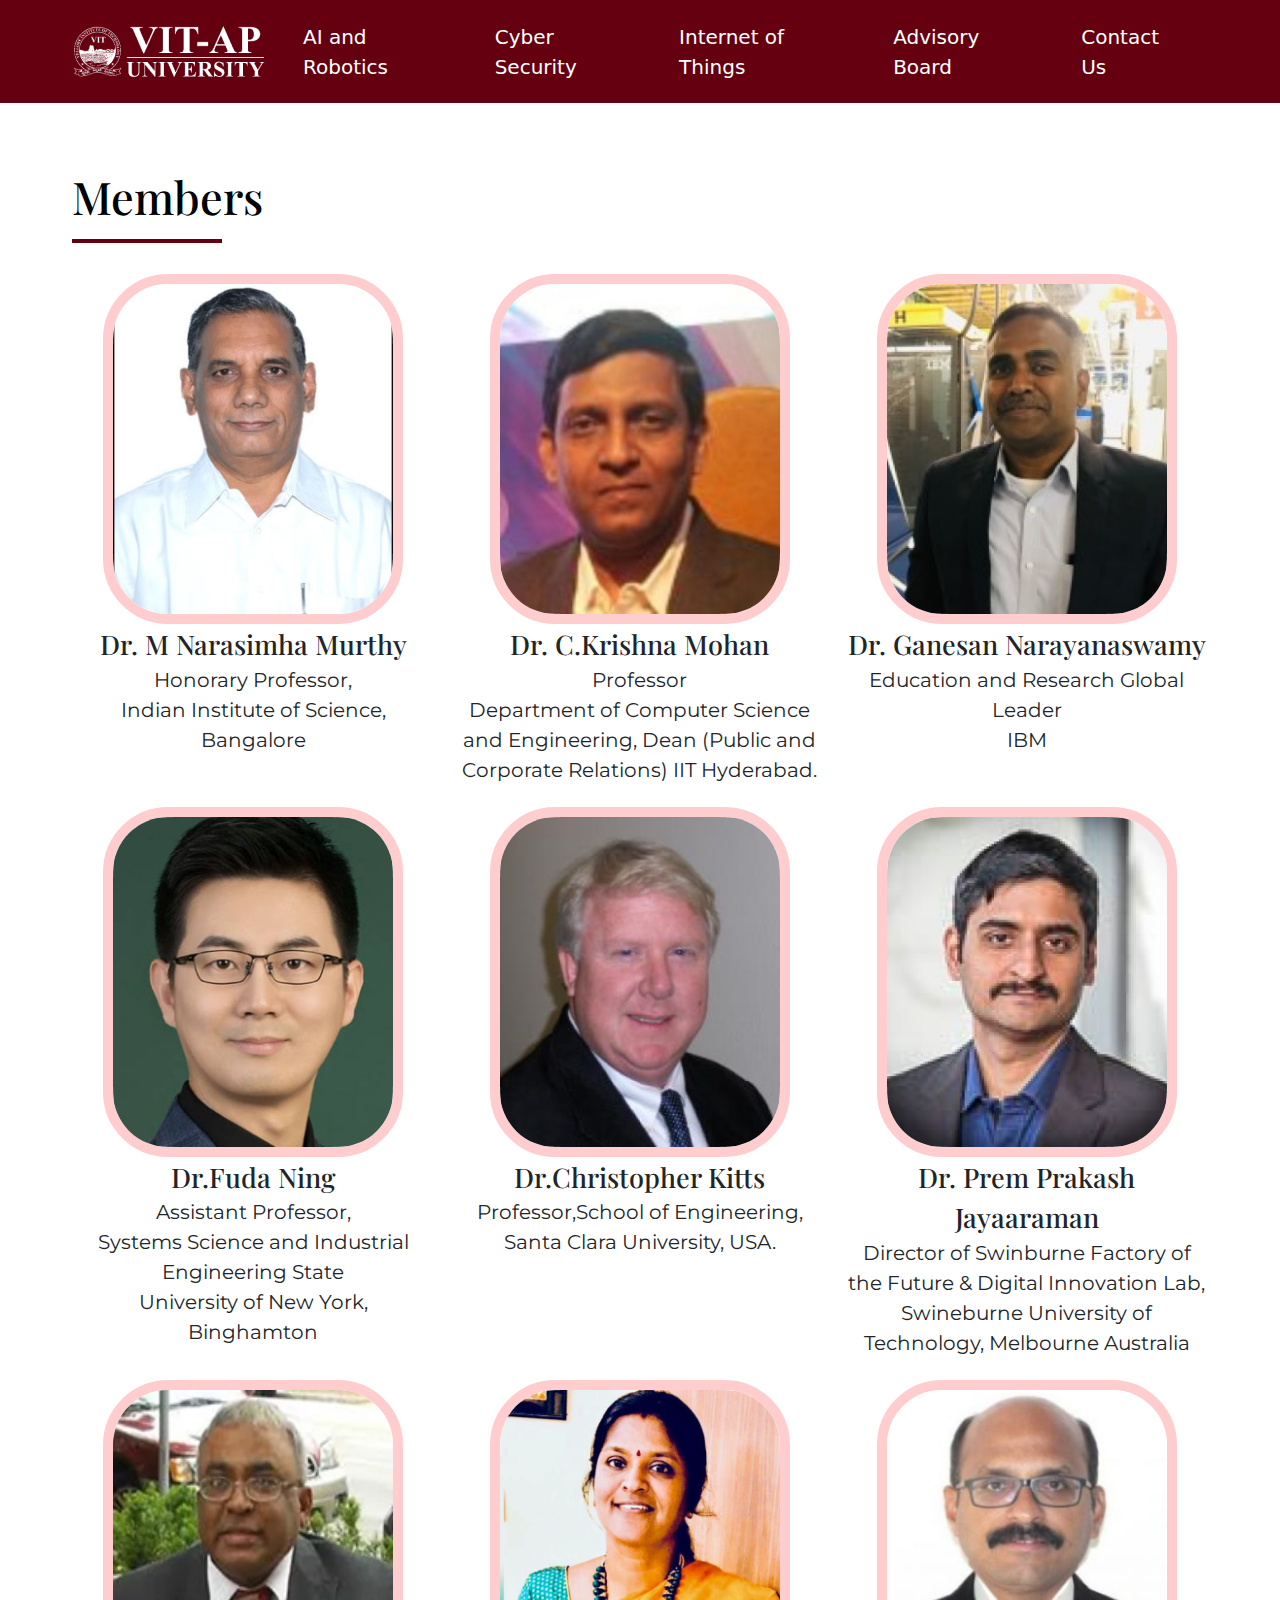
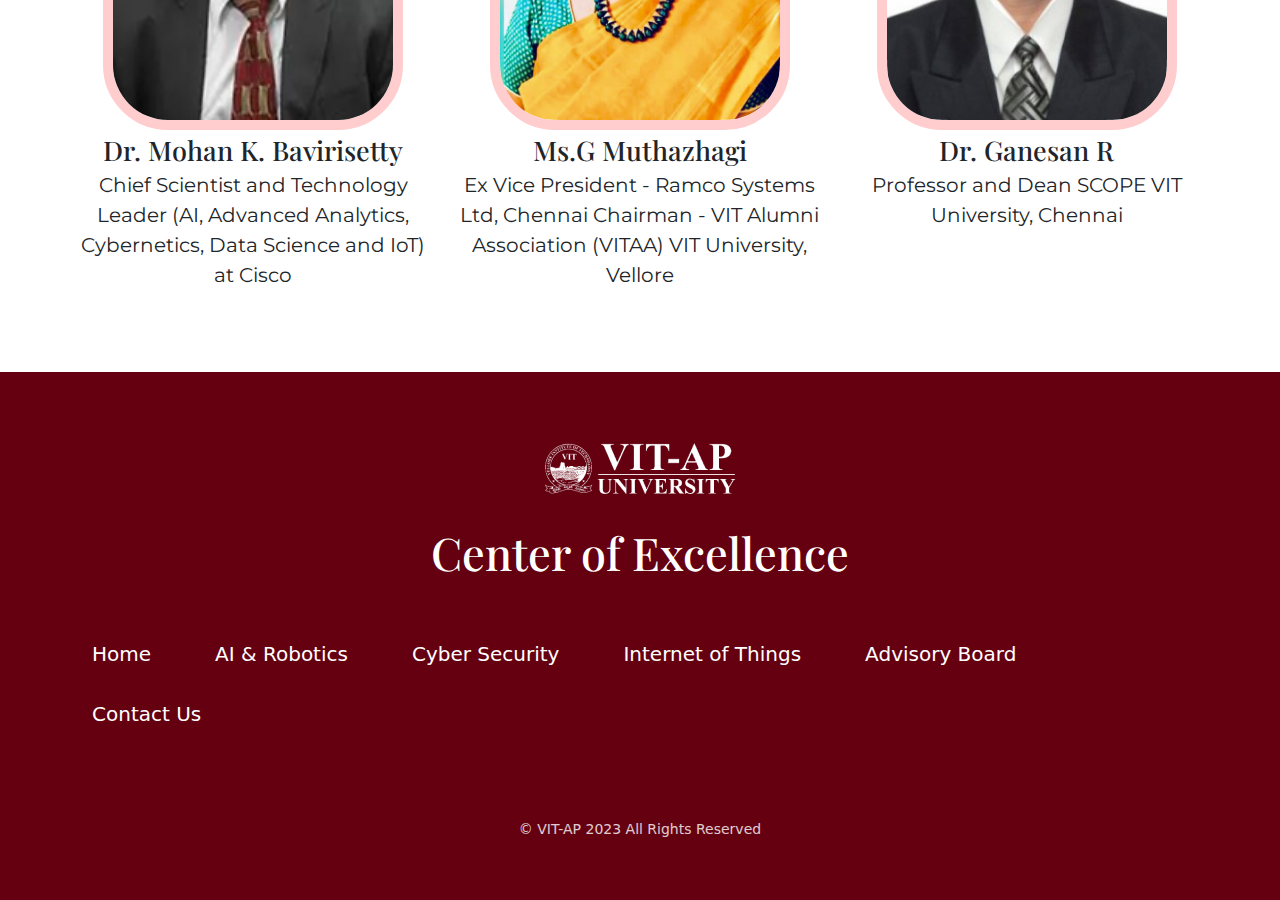
==== commit 86a9a86a: "Fixed faculty info and refactored code" ====
--- a/advisory.html
+++ b/advisory.html
@@ -25,9 +25,6 @@
             <div class="collapse navbar-collapse" id="navbarNav">
                 <ul class="ms-auto navbar-nav">
                     <li class="nav-item">
-                        <a class="nav-link"href="advisory.html">Advisory Board</a>
-                    </li>
-                    <li class="nav-item">
                         <a class="nav-link" href="air.html">AI and Robotics</a>
                     </li>
                     <li class="nav-item">
@@ -36,9 +33,12 @@
                     <li class="nav-item">
                         <a class="nav-link" href="iot.html">Internet of Things</a>
                     </li>
-                    <li class="nav-item">
+                    <!-- <li class="nav-item">
                         <a class="nav-link" href="Blogs.html">Blogs</a>
-                      </li>
+                      </li> -->
+                      <li class="nav-item">
+                        <a class="nav-link"href="advisory.html">Advisory Board</a>
+                    </li>
                     <li class="nav-item">
                         <a class="nav-link"href="contactus.html">Contact Us</a>
                     </li>
@@ -150,10 +150,11 @@
             <h1>Center of Excellence</h1>
             <div class="row mx-auto">
                 <div style="width: fit-content;"><a href="index.html" class="nav-link">Home</a></div>
-                <div style="width: fit-content;"><a href="air.html" class="nav-link">AIR Center</a></div>
+                <div style="width: fit-content;"><a href="air.html" class="nav-link">AI & Robotics</a></div>
                 <div style="width: fit-content;"><a href="cs.html" class="nav-link">Cyber Security</a></div>
-                <div style="width: fit-content;"><a href="iot.html" class="nav-link">IOT Center</a></div>
-                <div style="width: fit-content;"><a href="contactus.html" class="nav-link">Contact</a></div>
+                <div style="width: fit-content;"><a href="iot.html" class="nav-link">Internet of Things</a></div>
+                <div style="width: fit-content;"><a href="advisory.html" class="nav-link">Advisory Board</a></div>
+                <div style="width: fit-content;"><a href="contactus.html" class="nav-link">Contact Us</a></div>
             </div>
             <div class="row mx-auto">
                 <div style="width: fit-content;"><a href="" class="social__link"><i class='bx bxl-facebook'></i></a>
@@ -163,7 +164,7 @@
                 <div style="width: fit-content;"><a href="" class="social__link"><i class='bx bxl-instagram'></i></a>
                 </div>
             </div>
-            <div class="mx-auto copyright__text">Copyright © VIT-AP COE 2022. All rights reserved.</div>
+            <div class="mx-auto copyright__text">© VIT-AP 2023 All Rights Reserved</div>
         </div>
     </footer>
 </body>
--- a/air.css
+++ b/air.css
@@ -102,15 +102,22 @@
 .images_subject{
     border:10px solid #FFCDCD;
     border-radius: 65px;
-    width: 308px;
-    height: 358px;
+    width: 300px;
+    height: 350px;
+}
+.coursel_text{
+    font-family: playfair Display;
 }
 .image_caption{
     /* margin-left: 55px; */
     text-align: center;
     font-family: playfair Display;
     font-weight: 500;
-    font-size: 30px;
+    font-size: 27px;
+}
+.navbar-light .navbar-toggler-icon{
+    color: white;
+    background-image: url("data:image/svg+xml,%3csvg xmlns='http://www.w3.org/2000/svg' viewBox='0 0 30 30'%3e%3cpath stroke='rgba%28255, 255, 255, 0.55%29' stroke-linecap='round' stroke-miterlimit='10' stroke-width='2' d='M4 7h22M4 15h22M4 23h22'/%3e%3c/svg%3e") !important;
 }
 figcaption{
     font-family: Montserrat;
@@ -294,4 +301,7 @@
 
 
   /* COROUSEL */
-
+.project-link{
+    margin-top: 10px !important;
+    text-align: center;
+}
